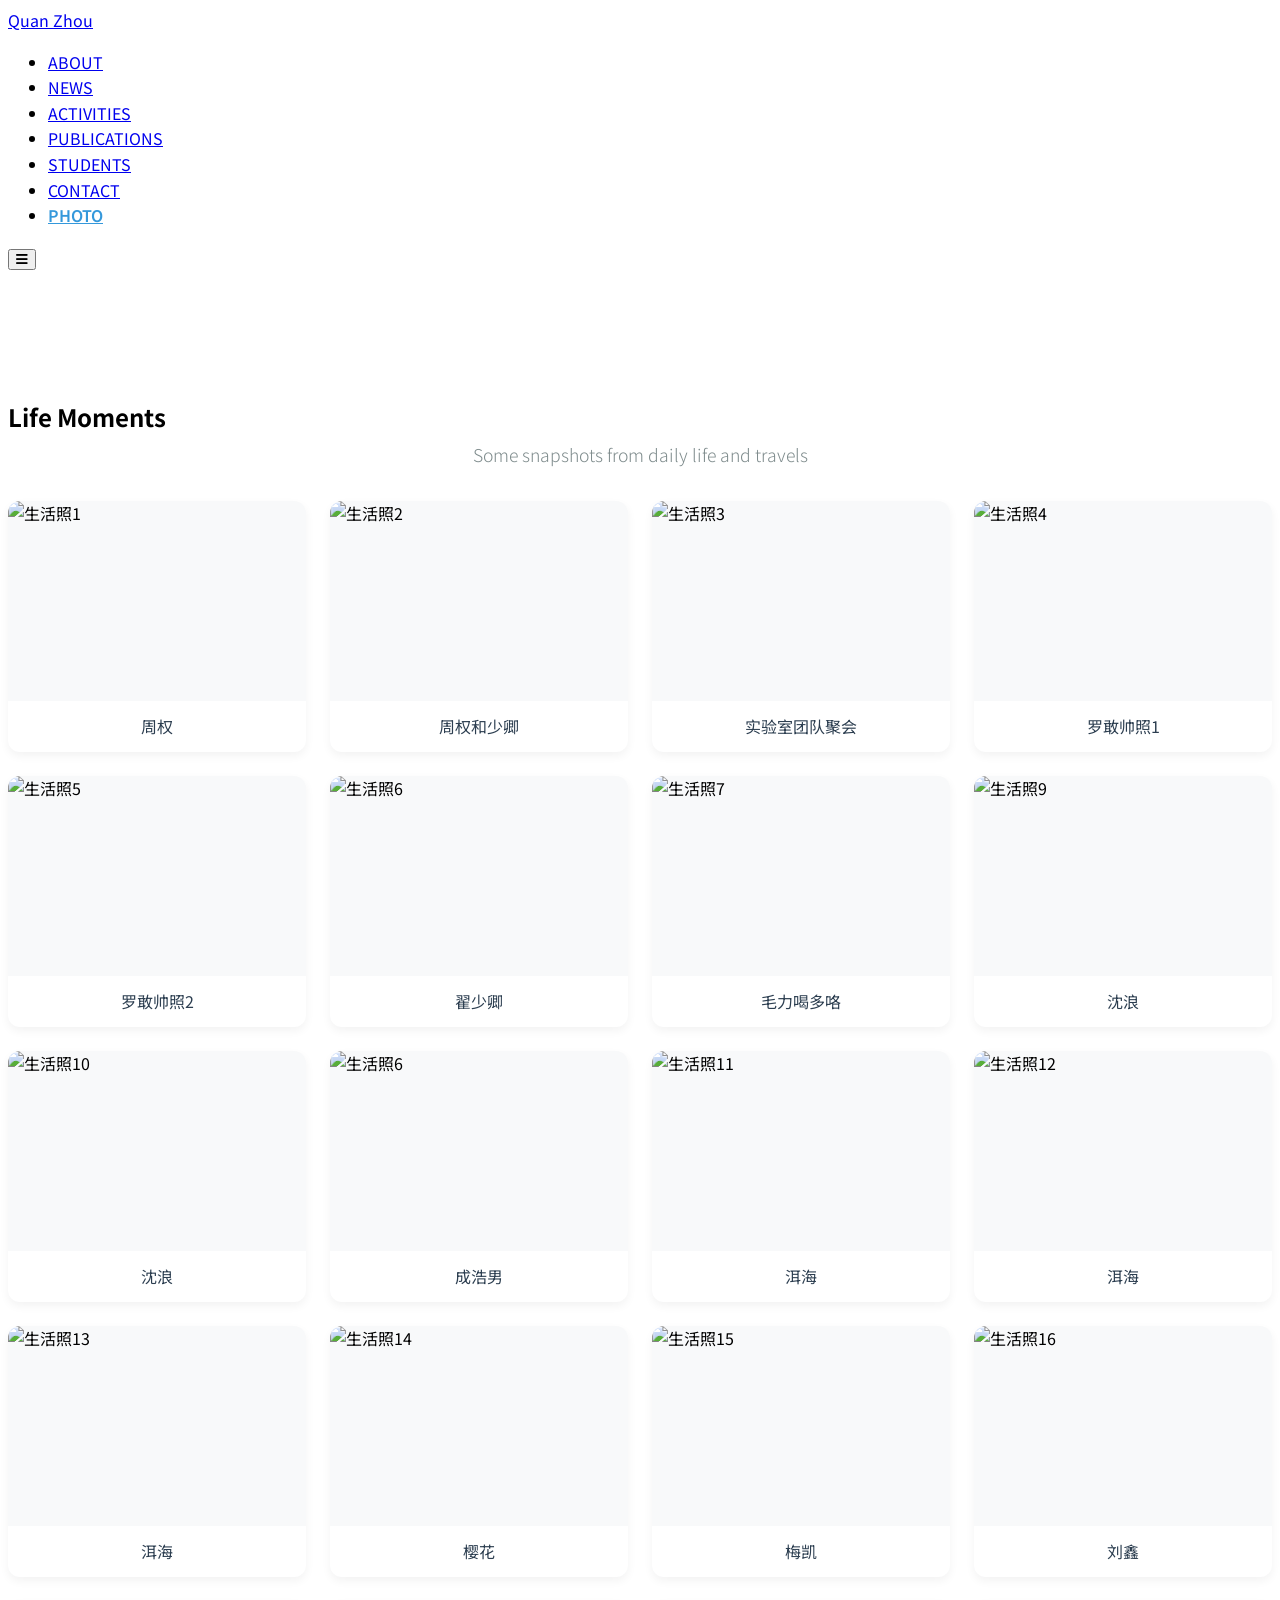
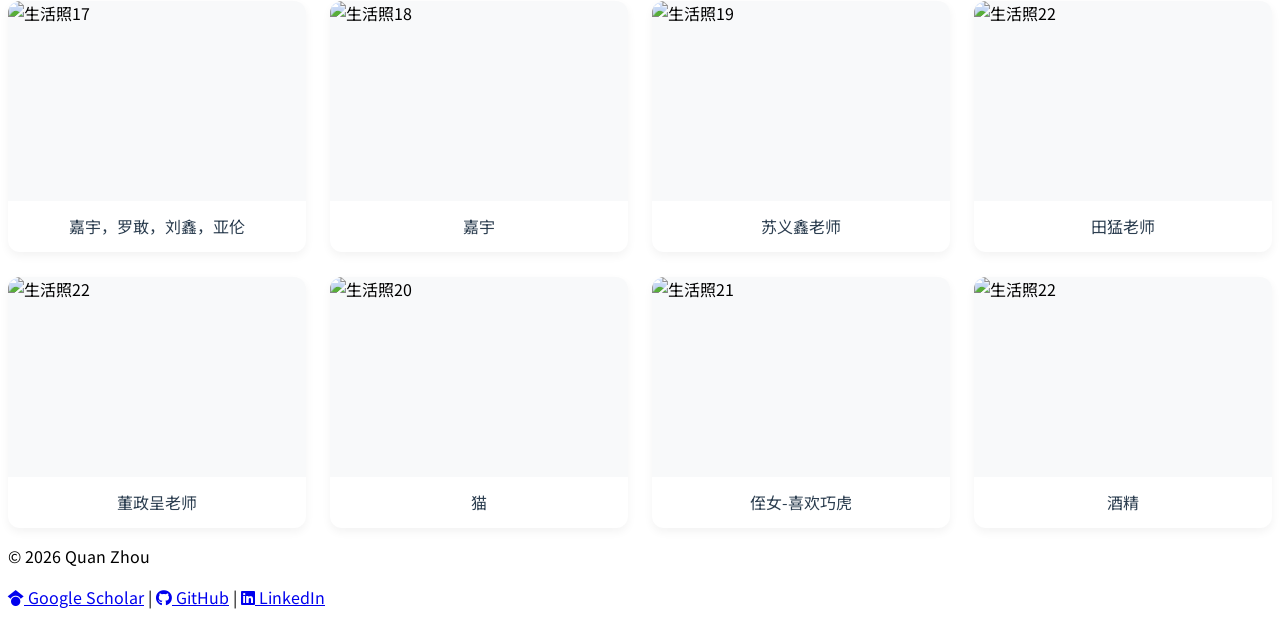
==== photo.html @ 73a409ad "Update photo.html" ====
<!DOCTYPE html>
<html lang="zh-CN">
<head>
    <base href="/Personal-Homepage/" target="_self">
    <meta charset="UTF-8">
    <meta name="keywords" content="周权, 武汉理工大学, 生活照片, Quan Zhou, photo gallery">
    <meta name="description" content="Quan Zhou's personal photo album">
    <meta name="viewport" content="width=device-width, initial-scale=1.0">
    <title>Quan Zhou - Photo Gallery</title>
    <link rel="stylesheet" href="style.css">
    <link rel="stylesheet" href="https://cdnjs.cloudflare.com/ajax/libs/font-awesome/6.4.0/css/all.min.css">
    <link href="https://fonts.googleapis.com/css2?family=Noto+Sans+SC:wght@300;400;500;700&family=Source+Sans+Pro:wght@300;400;600&display=swap" rel="stylesheet">
    <style>
    body {
        font-family: 'Noto Sans SC', 'Source Sans Pro', sans-serif;
        line-height: 1.6;
        color: var(--text-color);
        /* background-color: #fafcff;
        background-image: 
        radial-gradient(circle at 20% 30%, rgba(52, 152, 219, 0.03) 2px, transparent 2px),
        radial-gradient(circle at 80% 70%, rgba(52, 152, 219, 0.03) 2px, transparent 2px);
        background-size: 50px 50px, 80px 80px;
        background-attachment: fixed;*/
        background: url('photo/background2.jpeg') no-repeat center center fixed;
        background-size: cover;
        background-color: rgba(255,255,255,0.8); /* 白色半透明层，避免图片过亮影响文字 */
        background-blend-mode: overlay;
        }

        /* 图片网格样式（保持与原风格协调） */
        .photo-grid {
            display: grid;
            grid-template-columns: repeat(4, 1fr);
            gap: 1.5rem;
            margin-top: 2rem;
        }
        .photo-item {
            background: #f8f9fa;
            border-radius: 12px;
            overflow: hidden;
            box-shadow: 0 4px 10px rgba(0,0,0,0.05);
            transition: transform 0.2s, box-shadow 0.2s;
        }
        .photo-item:hover {
            transform: translateY(-4px);
            box-shadow: 0 8px 20px rgba(0,0,0,0.1);
        }
        .photo-item img {
            width: 100%;
            height: 200px;
            object-fit: cover;
            display: block;
        }
        .photo-caption {
            padding: 0.8rem 1rem;
            text-align: center;
            color: #2c3e50;
            font-weight: 400;
            background: white;
        }
        .section-subtitle {
            text-align: center;
            color: #7f8c8d;
            margin-top: -1rem;
            margin-bottom: 2rem;
            font-weight: 300;
            font-size: 1.1rem;
        }
        .navbar-placeholder {
            height: 60px; /* 默认高度 */
        }
        @media (max-width: 768px) {
        .navbar-placeholder {
            height: 80px; /* 移动端可能更高 */
        }
}
/* ---------- 模态框 (Lightbox) 样式 ---------- */
.photo-item {
    cursor: pointer;  /* 让图片显示可点击手势 */
    will-change: transform; /* 提前告知浏览器可能会变换，优化性能 */
}

.modal {
    display: none;
    position: fixed;
    z-index: 1000;
    left: 0;
    top: 0;
    width: 100%;
    height: 100%;
    background-color: rgba(0,0,0,0.9);
    justify-content: center;
    align-items: center;
    opacity: 0;
    transition: opacity 0.3s ease;
}

.modal.show {
    display: flex;
    opacity: 1;
}

.modal-content {
    max-width: 90vw;    /* 宽度不超过视口宽度的90% */
    max-height: 90vh;   /* 高度不超过视口高度的90% */
    object-fit: contain; /* 保持图片原始比例，完整显示 */
    border-radius: 8px;
    box-shadow: 0 5px 30px rgba(0,0,0,0.5);
}

.close {
    position: absolute;
    top: 20px;
    right: 40px;
    color: #f1f1f1;
    font-size: 40px;
    font-weight: bold;
    cursor: pointer;
    transition: color 0.2s;
    z-index: 1010;
}

.close:hover {
    color: #bbb;
}

.modal-caption {
    position: absolute;
    bottom: 30px;
    left: 0;
    width: 100%;
    text-align: center;
    color: white;
    font-size: 1rem;
    padding: 0.5rem;
    background: rgba(0,0,0,0.5);
    margin: 0;
    pointer-events: none;
}
    </style>
</head>
<body>
    <!-- 导航栏（链接指向主页各板块，方便返回） -->
    <nav class="navbar">
        <div class="container">
            <a href="index.html" class="logo">Quan Zhou</a>
            <ul class="nav-links">
                <li><a href="index.html#about">ABOUT</a></li>
                <li><a href="index.html#news">NEWS</a></li>
                <li><a href="index.html#activities">ACTIVITIES</a></li>
                <li><a href="index.html#publications">PUBLICATIONS</a></li>
                <li><a href="index.html#students">STUDENTS</a></li>
                <li><a href="index.html#contact">CONTACT</a></li>
                <li><a href="photo.html" style="color: #3498db; font-weight: 600;">PHOTO</a></li>
            </ul>
            <button class="mobile-menu-btn">
                <i class="fas fa-bars"></i>
            </button>
        </div>
    </nav>
        <!-- 占位元素，保持页面结构完整 -->
        <div class="navbar-placeholder"></div>
    <!-- 相册主内容 -->
    <section class="section" style="padding-top: 3rem;">
        <div class="container">
            <h2 class="section-title">Life Moments</h2>
            <p class="section-subtitle">Some snapshots from daily life and travels</p>
            <div class="photo-grid">
                <!-- 图片项（使用在线占位图，请替换为您的实际照片） -->
                <div class="photo-item">
                    <img src="photo/20.jpg" alt="生活照1" loading="lazy">
                    <div class="photo-caption">周权</div>
                </div>
                <div class="photo-item">
                    <img src="photo/3.jpg" alt="生活照2" loading="lazy">
                    <div class="photo-caption">周权和少卿</div>
                </div>
                <div class="photo-item">
                    <img src="photo/19.jpg" alt="生活照3" loading="lazy">
                    <div class="photo-caption">实验室团队聚会</div>
                </div>
                <div class="photo-item">
                    <img src="photo/4.jpg" alt="生活照4" loading="lazy">
                    <div class="photo-caption">罗敢帅照1</div>
                </div>
                <div class="photo-item">
                    <img src="photo/16.png " alt="生活照5" loading="lazy">
                    <div class="photo-caption">罗敢帅照2</div>
                </div>
                <div class="photo-item">
                    <img src="photo/1.jpg" alt="生活照6" loading="lazy">
                    <div class="photo-caption">翟少卿</div>
                </div>
                <div class="photo-item">
                    <img src="photo/17.jpg" alt="生活照7" loading="lazy">
                    <div class="photo-caption">毛力喝多咯</div>
                </div>
                <div class="photo-item">
                    <img src="photo/21.jpg" alt="生活照9" loading="lazy">
                    <div class="photo-caption">沈浪</div>
                </div>
                <div class="photo-item">
                    <img src="photo/22.png" alt="生活照10" loading="lazy">
                    <div class="photo-caption">沈浪</div>
                </div>   
                <div class="photo-item">
                    <img src="photo/24.jpg" alt="生活照6" loading="lazy">
                    <div class="photo-caption">成浩男</div>
                </div>
                 <div class="photo-item">
                    <img src="photo/5.jpg" alt="生活照11" loading="lazy">
                    <div class="photo-caption">洱海</div>
                </div>      
                <div class="photo-item">
                    <img src="photo/6.jpg" alt="生活照12" loading="lazy">
                    <div class="photo-caption">洱海</div>
                </div>   
                <div class="photo-item">
                    <img src="photo/7.jpg" alt="生活照13" loading="lazy">
                    <div class="photo-caption">洱海</div>
                </div>   
                <div class="photo-item">
                    <img src="photo/8.jpg" alt="生活照14" loading="lazy">
                    <div class="photo-caption">樱花</div>
                </div>   
                <div class="photo-item">
                    <img src="photo/9.jpg" alt="生活照15" loading="lazy">
                    <div class="photo-caption">梅凯</div>
                </div>   
                <div class="photo-item">
                    <img src="photo/10.jpg" alt="生活照16" loading="lazy">
                    <div class="photo-caption">刘鑫</div>
                </div>   
                <div class="photo-item">
                    <img src="photo/11.jpg" alt="生活照17" loading="lazy">
                    <div class="photo-caption">嘉宇，罗敢，刘鑫，亚伦</div>
                </div>   
                <div class="photo-item">
                    <img src="photo/12.jpg" alt="生活照18" loading="lazy">
                    <div class="photo-caption">嘉宇</div>
                </div>   
                <div class="photo-item">
                    <img src="photo/13.jpg" alt="生活照19" loading="lazy">
                    <div class="photo-caption">苏义鑫老师</div>
                </div>   
                <div class="photo-item">
                    <img src="photo/23.jpg" alt="生活照22" loading="lazy">
                    <div class="photo-caption">田猛老师</div>
                </div>   
                <div class="photo-item">
                    <img src="photo/22.jpg" alt="生活照22" loading="lazy">
                    <div class="photo-caption">董政呈老师</div>
                </div>   
                <div class="photo-item">
                    <img src="photo/14.jpg" alt="生活照20" loading="lazy">
                    <div class="photo-caption">猫</div>
                </div>   
                <div class="photo-item">
                    <img src="photo/15.jpg" alt="生活照21" loading="lazy">
                    <div class="photo-caption">侄女-喜欢巧虎</div>
                </div>   
                <div class="photo-item">
                    <img src="photo/18.jpg" alt="生活照22" loading="lazy">
                    <div class="photo-caption">酒精</div>
                </div>   
  
                <!-- 可继续添加更多图片 -->
            </div>
        </div>
    </section>

    <!-- 模态框 (Lightbox) -->
    <div id="imageModal" class="modal">
        <span class="close">&times;</span>
        <img class="modal-content" id="modalImage">
        <div id="modalCaption" class="modal-caption"></div>
    </div>

    <!-- 页脚（与原主页一致） -->
    <footer class="footer">
        <div class="container">
            <p>&copy; <span id="currentDate"></span> Quan Zhou</p>
            <p class="footer-links">
                <a href="#"><i class="fab fa-google-scholar"></i> Google Scholar</a> |
                <a href="#"><i class="fab fa-github"></i> GitHub</a> |
                <a href="#"><i class="fab fa-linkedin"></i> LinkedIn</a>
            </p>
        </div>
    </footer>

    <script src="script.js"></script>
    <script>
        // 自动更新页脚年份
        document.getElementById('currentDate').textContent = new Date().getFullYear();
        // ---------- 模态框交互 ----------
       // 获取元素
       const modal = document.getElementById('imageModal');
       const modalImg = document.getElementById('modalImage');
       const modalCaption = document.getElementById('modalCaption');
       const closeBtn = document.querySelector('.close');

       // 获取所有图片项
       const photoItems = document.querySelectorAll('.photo-item');

       // 为每个图片添加点击事件
       photoItems.forEach(item => {
       item.addEventListener('click', function() {
             const img = this.querySelector('img');
             const caption = this.querySelector('.photo-caption').innerText;
             modal.style.display = 'flex';
             setTimeout(() => modal.classList.add('show'), 10); // 触发过渡动画
             modalImg.src = img.src;
             modalCaption.innerText = caption;
               });
        });

       // 关闭模态框的函数
       function closeModal() {
       modal.classList.remove('show');
       setTimeout(() => {
             modal.style.display = 'none';
                        }, 300); // 等待过渡完成
         }

       // 点击关闭按钮
       closeBtn.addEventListener('click', closeModal);

       // 点击模态框背景（遮罩）关闭
       modal.addEventListener('click', function(e) {
       if (e.target === modal) {
               closeModal();
        }
        });

       // 键盘 ESC 键关闭
       document.addEventListener('keydown', function(e) {
         if (e.key === 'Escape' && modal.classList.contains('show')) {
           closeModal();
        }
        });
    </script>
</body>
</html>
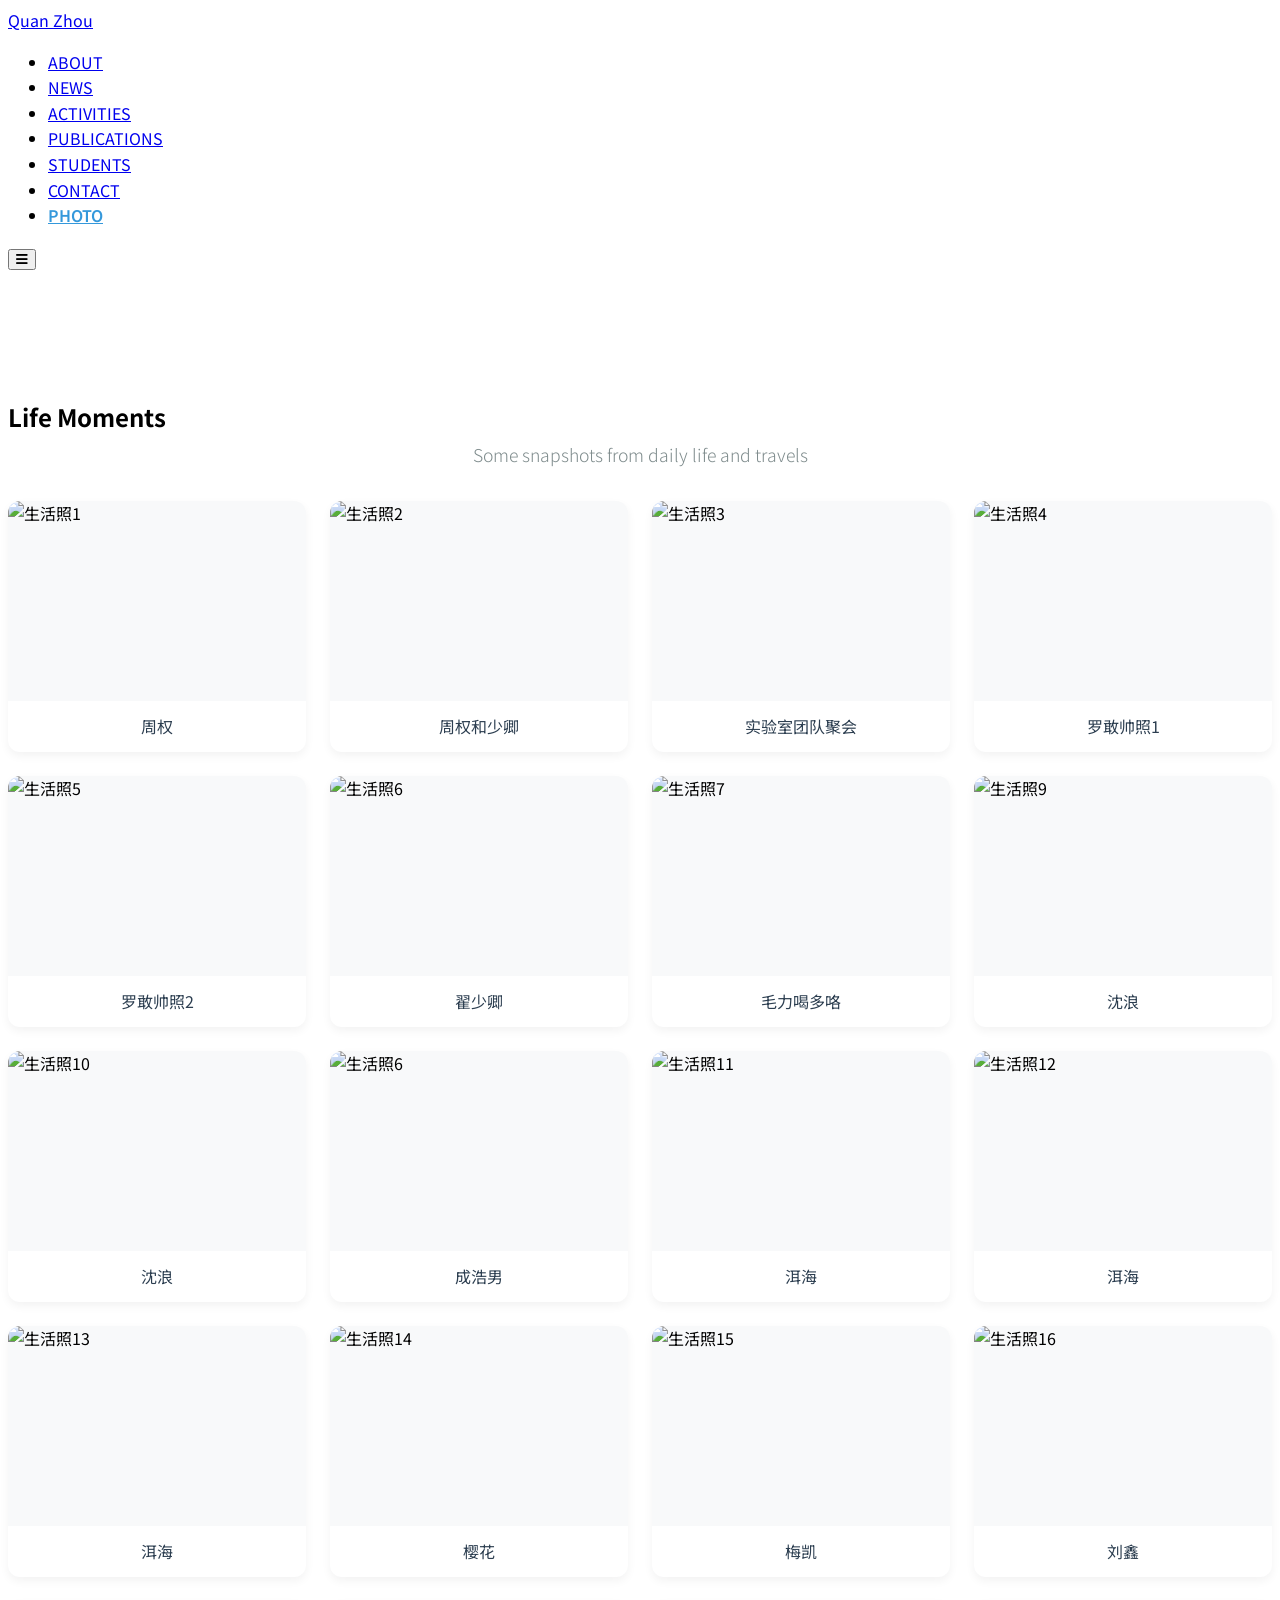
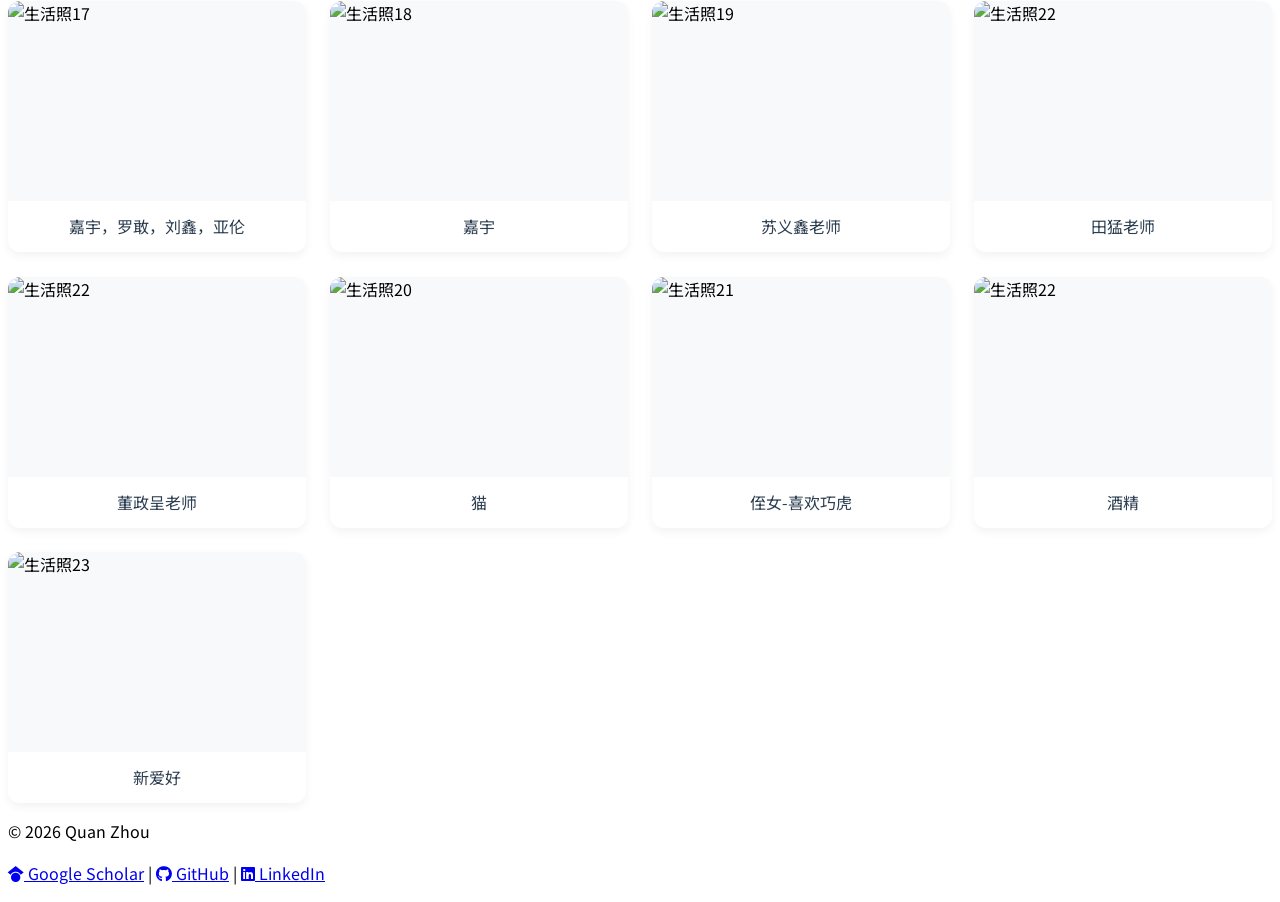
==== commit 6e34895a: "Update photo.html" ====
--- a/photo.html
+++ b/photo.html
@@ -21,7 +21,7 @@
         radial-gradient(circle at 80% 70%, rgba(52, 152, 219, 0.03) 2px, transparent 2px);
         background-size: 50px 50px, 80px 80px;
         background-attachment: fixed;*/
-        background: url('photo/background2.jpeg') no-repeat center center fixed;
+        background: url('photo/background3.jpeg') no-repeat center center fixed;
         background-size: cover;
         background-color: rgba(255,255,255,0.8); /* 白色半透明层，避免图片过亮影响文字 */
         background-blend-mode: overlay;
@@ -70,6 +70,22 @@
             height: 60px; /* 默认高度 */
         }
         @media (max-width: 768px) {
+        .photo-grid {
+            grid-template-columns: 1fr;   /* 每行一列 */
+            gap: 1rem;
+        }
+    
+        .photo-item img {
+            height: auto;                 /* 高度自适应，保持比例 */
+            max-height: 400px;           /* 限制最大高度，避免过长 */
+            object-fit: contain;         /* 完整显示图片，不裁剪 */
+        }
+    
+        .section-title {
+            font-size: 1.8rem;
+        }
+    
+  
         .navbar-placeholder {
             height: 80px; /* 移动端可能更高 */
         }
@@ -262,7 +278,11 @@
                 <div class="photo-item">
                     <img src="photo/18.jpg" alt="生活照22" loading="lazy">
                     <div class="photo-caption">酒精</div>
-                </div>   
+                </div>  
+                <div class="photo-item">
+                    <img src="photo/25.jpg" alt="生活照23" loading="lazy">
+                    <div class="photo-caption">新爱好</div>
+                </div> 
   
                 <!-- 可继续添加更多图片 -->
             </div>
--- a/style.css
+++ b/style.css
@@ -0,0 +1,1002 @@
+/* 基础重置 */
+* {
+    margin: 0;
+    padding: 0;
+    box-sizing: border-box;
+}
+
+html, body {
+    width: 100%;
+    max-width: 100%;
+    overflow-x: hidden;  /* 禁止水平滚动 */
+    margin: 0;
+    padding: 0;
+}
+
+:root {
+    --primary-color: #2c3e50;
+    --secondary-color: #3498db;
+    --secondary-gradient: linear-gradient(135deg, #3498db, #e74c3c);/*#5faee3 */
+    --accent-color: #e74c3c;
+    --light-color: #ecf0f1;
+    --dark-color: #2c3e50;
+    --text-color: #333;
+    --text-light: #666;
+    --border-color: #ddd;
+    --shadow: 0 2px 10px rgba(0,0,0,0.1);
+    --transition: all 0.3s ease;
+}
+
+body {
+    font-family: 'Noto Sans SC', 'Source Sans Pro', sans-serif;
+    line-height: 1.6;
+    color: var(--text-color);
+   /* background-color: #fafcff;
+    background-image: 
+    radial-gradient(circle at 20% 30%, rgba(52, 152, 219, 0.03) 2px, transparent 2px),
+    radial-gradient(circle at 80% 70%, rgba(52, 152, 219, 0.03) 2px, transparent 2px);
+    background-size: 50px 50px, 80px 80px;
+    background-attachment: fixed;*/
+    background: url('photo/background2.jpg') no-repeat center center fixed;
+    background-size: cover;
+    background-color: rgba(255,255,255,0.9); /* 白色半透明层，避免图片过亮影响文字 */
+    background-blend-mode: overlay;
+}
+
+.container {
+    max-width: 1300px;
+    margin: 0 auto;
+    padding: 0 20px;
+} 
+
+/* 导航栏 */
+.navbar {
+    background-color: rgba(255,255,255,0.85);;
+    backdrop-filter: blur(8px); /* 毛玻璃效果 */
+    box-shadow: var(--shadow);
+    position: fixed;
+    width: 100%;
+    top: 0;
+    z-index: 1000;
+}
+
+/* 导航栏占位元素，高度与导航栏一致 */
+.navbar-placeholder {
+    height: 60px;   /* 默认与导航栏高度相同 */
+    background: transparent;
+}
+
+.navbar .container {
+    display: flex;
+    justify-content: space-between;
+    align-items: center;
+    width: 100%;          /* 确保容器宽度不超出 */
+    max-width: 100%;
+    padding: 1rem 20px;
+    flex-wrap: nowrap;    /* 关键：禁止换行，防止菜单项换行导致宽度变化 */
+}
+
+.logo {
+    font-size: 1.5rem;
+    font-weight: 700;
+    color: var(--primary-color);
+    text-decoration: none;
+}
+
+.nav-links {
+    display: flex;
+    list-style: none;
+}
+
+.nav-links li {
+    margin-left: 2rem;
+}
+
+.nav-links a {
+    text-decoration: none;
+    color: var(--text-color);
+    font-weight: 500;
+    transition: var(--transition);
+}
+
+.nav-links a:hover {
+    color: var(--secondary-color);
+}
+
+.mobile-menu-btn {
+    display: none;
+    background: none;
+    border: none;
+    font-size: 1.5rem;
+    cursor: pointer;
+    color: var(--primary-color);
+}
+/*自我介绍区域*/
+.about-context{
+    max-width: 800px;
+    margin: 0 auto;
+    padding: 2rem;
+    background-color: white;
+    border-radius: 8px;
+    box-shadow: var(--shadow);
+    font-size: 1.1rem;
+    line-height: 1.8;
+}
+
+.supervisor-link a:link{
+     color: #4169E1;
+     text-decoration: underline;
+}
+
+.supervisor-link a:visited{
+     color: #4169E1;
+     text-decoration: underline;
+}
+
+.supervisor-link a:hover{
+     color: #FF0000;
+}
+
+.supervisor-link a:active{
+     color: #0000EE;
+}
+
+/* 英雄区域 */
+/* 修复：移动端背景图完整显示 + 桌面端正常 */
+.hero {
+    padding: 80px 0 60px; /* 适配导航栏占位，无空白 */
+    /* 核心：背景图等比完整显示，不裁剪 */
+    background: url('photo/background1.png') no-repeat center center;
+    background-size: contain; /* ✅ 等比缩放，完整显示整张图（不裁剪） */
+    /* background-size: 100% 100%; */ /* 可选：拉伸铺满（会变形，不推荐） */
+    background-attachment: scroll; /* ✅ 移动端禁用fixed，避免背景错位裁剪 */
+    background-color: rgba(255,255,255,0.6);
+    background-blend-mode: overlay;
+    text-align: center;
+    position: relative;
+    overflow: hidden; /* 禁止背景溢出 */
+}
+
+.hero::before {
+    content: '';
+    position: absolute;
+    top: -50%;
+    right: -20%;
+    width: 600px;
+    height: 600px;
+    background: radial-gradient(circle, rgba(52,152,219,0.1) 0%, transparent 70%);
+    border-radius: 50%;
+    z-index: 0;
+}
+
+.hero .container {
+    position: relative;
+    z-index: 1;
+}
+
+.hero h1 {
+    font-size: 3rem;
+    margin-bottom: 0.5rem;
+    color: var(--primary-color);
+}
+
+.hero h2 {
+    font-size: 1.8rem;
+    color: var(--secondary-color);
+    margin-bottom: 1.5rem;
+    font-weight: 400;
+}
+
+.affiliation {
+    margin: 1rem 0;
+    color: #c97e3a;        /* 暖琥珀色 */
+    font-size: 1.2rem;
+    line-height: 1.8;
+    font-weight: 500;      /* 半加粗，增强可读性 */
+}
+
+.address {
+    margin: 1rem 0;
+    color: #a86f3a;        /* 稍深琥珀 */
+    line-height: 1.8;
+    font-weight: 500;      /* 半加粗，增强可读性 */
+}
+
+.call-for-students {
+    max-width: 850px;
+    margin: 2rem auto 0;
+    padding: 1.5rem;
+    background-color: white;
+    border-radius: 8px;
+    box-shadow: var(--shadow);
+    font-style: italic;
+    border-left: 4px solid var(--accent-color);
+    color:#0066cc;
+    font-weight: bold;
+}
+
+.highlight-text{
+    color: #e63946;
+    font-weight: bold;
+}
+
+/* 通用区块样式 */
+.section {
+    padding: 80px 0;
+}
+
+.section:nth-child(even) {
+     background-color: /*#f9f9f9;*/rgba(255,255,255,0.8)
+}
+
+/* 区块标题样式 - 实现emoji+文字整体居中，emoji间距恒定 */
+.section-title {
+    font-size: 2.2rem;
+    color: var(--primary-color);
+    margin-bottom: 3rem;
+    text-align: center; /* 父容器水平居中 */
+    position: relative;
+}
+
+/* 标题内容容器：Flex布局让emoji和文字水平排列，整体居中 */
+.section-title .title-content {
+    display: inline-flex; /* 行内Flex，保证整体在父容器居中 */
+    align-items: center;  /* 垂直居中（emoji和文字对齐） */
+    justify-content: center; /* 水平居中兜底 */
+    transform: translateX(-28px); 
+}
+
+/* emoji样式：固定右侧间距，禁止压缩 */
+.section-title .emoji {
+    margin-right: 12px; /* 恒定间距（可按需调整，比如10px/15px） */
+    font-size: 2.2rem;
+    line-height: 1;
+    flex-shrink: 0; /* 防止emoji被压缩，保证间距恒定 */
+}
+
+/* 文字容器：纯文字，无偏移 */
+.section-title .text-wrap {
+    line-height: 1.2;
+}
+
+/* 下划线：绝对居中，与文字对齐 */
+.section-title::after {
+    content: '';
+    position: absolute;
+    bottom: -10px;
+    left: 50%;
+    transform: translateX(-50%);
+    width: 160px;
+    height: 4px;
+    background: var(--secondary-gradient);
+    border-radius: 2px;
+}
+
+.section-title::after {
+    content: '';
+    position: absolute;
+    bottom: -10px;
+    left: 50%;
+    transform: translateX(-50%);
+    width: 160px;
+    height: 4px;
+    background: var(--secondary-gradient);
+    border-radius: 2px;
+}
+.subsection-title {
+    font-size: 1.5rem;
+    margin: 2.5rem 0 1.5rem;
+    color: var(--primary-color);
+    padding-bottom: 0.5rem;
+    border-bottom: 2px solid var(--border-color);
+}
+
+/* 时间线样式 */
+.timeline {
+    max-width: 800px;
+    margin: 0 auto;
+}
+
+.timeline-item {
+    display: flex;
+    margin-bottom: 2rem;
+    padding-bottom: 2rem;
+    border-bottom: 1px solid var(--border-color);
+    gap: 0.5rem;
+}
+
+/* 日期容器：固定宽度，flex 布局 */
+.timeline-date {
+    flex: 0 0 130px;           /* 固定宽度，所有日期列等宽 */
+    display: flex;
+    align-items: center;
+    justify-content: flex-start; /* 子元素从左开始排列 */
+}
+
+/* 火焰符号：固定宽度，保证所有火焰左边缘对齐 */
+.flame {
+    width: 28px;               /* 固定宽度，可根据喜好调整 */
+    text-align: center;
+    flex-shrink: 0;            /* 防止压缩 */
+}
+
+/* 日期文字：占据剩余空间，并在内部居中 */
+.date-text {
+    flex: 1;
+    text-align: center;        /* 日期文字在剩余空间内居中 */
+    font-weight: 600;
+    color: var(--secondary-color);
+}
+
+.timeline-content {
+    flex: 1;
+    color: #FF0000;
+}
+
+/* 项目列表 */
+.project-list {
+    display: grid;
+    grid-template-columns: repeat(2, minmax(300px, 1fr));
+    gap: 2rem;
+    margin-bottom: 3rem;
+}
+
+.project-item {
+    background: white;
+    padding: 2rem;
+    border-radius: 8px;
+    box-shadow: var(--shadow);
+    transition: var(--transition);
+    text-align: center; /* 文字本身水平居中 */
+    display: flex;      /* 开启flex布局 */
+    flex-direction: column; /* 子元素垂直排列 */
+    justify-content: center; /* 垂直方向居中 */
+    align-items: center; /* 水平方向再次兜底（可选） */
+    height: 120px; /* 需设置固定高度，否则垂直居中无效果 */
+}
+
+.project-item:hover {
+    transform: translateY(-5px);
+    box-shadow: 0 5px 15px rgba(0,0,0,0.1);
+}
+
+.project-item h3 {
+    color: var(--primary-color);
+    margin-bottom: 0.5rem;
+}
+
+.project-grants {
+    list-style: none;
+    max-width: 1200px;
+}
+
+.project-grants em {
+    display: block;
+    /* font-style: normal; */
+    color: var(--secondary-color);
+    margin-bottom: 0.5rem;
+    font-weight: 600;
+}
+
+.project-grants li {
+    padding: 1rem 0;
+    border-bottom: 1px solid var(--border-color);
+}
+
+.project-grants li:last-child {
+    border-bottom: none;
+}
+
+/* 出版物样式 */
+.year-filter {
+    display: flex;
+    justify-content: center;
+    margin-bottom: 3rem;
+    flex-wrap: wrap;
+    gap: 0.5rem;
+}
+
+.year-btn {
+    padding: 0.5rem 1.5rem;
+    background: white;
+    border: 2px solid var(--border-color);
+    border-radius: 4px;
+    cursor: pointer;
+    transition: var(--transition);
+    font-weight: 500;
+}
+
+.year-btn:hover,
+.year-btn.active {
+    background-color: var(--secondary-color);
+    color: white;
+    border-color: var(--secondary-color);
+}
+
+.publications-list {
+    max-width: 1500px;
+    margin: 0 auto;
+}
+
+.publication-item {
+    display: flex;
+    align-items: flex-start;
+    gap: 25px;
+    margin-bottom: 2.5rem;
+    background: white;
+    padding: 2rem;
+    border-radius: 8px;
+    box-shadow: var(--shadow);
+    border-left: 4px solid var(--secondary-color);
+    transition: var(--transition);
+}
+.publication-item img {
+    flex: left;
+    max-width: 360px;
+    height: auto;
+    border-radius: 4px;
+    object-fit: contain;
+    box-shadow: 0 3px 8px rgba(0,0,0,0.1);
+}
+
+.publication-item:hover {
+    box-shadow: 0 5px 15px rgba(0,0,0,0.1);
+}
+
+.publication-content {
+    flex: 1;
+    min-width: 0;
+    display: flex;
+    flex-direction: column;
+    gap: 8px; /* 控制标题、作者、期刊、链接之间的间距 */
+}
+
+.publication-title {
+    font-size: 1.2rem;
+    margin:0;
+    color: var(--primary-color);
+    line-height: 1.4;
+}
+
+.publication-authors {
+    color: var(--text-light);
+    margin: 0;
+    font-style: italic;
+}
+
+.publication-venue {
+    color: var(--text-light);
+    margin: 0;
+}
+
+.publication-link {
+    position: relative;
+    display: inline-block;
+    color: var(--secondary-color);
+    text-decoration: none;
+    font-weight: 500;
+    align-self: flex-start; /* 让链接靠左，不会拉伸 */
+    margin-top: 4px; /* 可以额外增加一点上边距，或者用gap控制 */
+}
+.publication-link::after {
+    content: '';
+    position: absolute;
+    bottom: -2px;
+    left: 0;
+    width: 0;
+    height: 2px;
+    background: var(--secondary-gradient);
+    transition: width 0.3s ease;
+}
+
+.publication-link:hover {
+    text-decoration: underline;
+}
+
+/* 联系信息 */
+.contact-info {
+    max-width: 600px;
+    margin: 0 auto;
+    text-align: center;
+}
+
+.contact-info p {
+    margin: 1.5rem 0;
+    font-size: 1.1rem;
+}
+
+.contact-info i {
+    margin-right: 10px;
+    color: var(--secondary-color);
+    width: 20px;
+}
+
+/* 页脚 */
+.footer {
+    background-color: var(--primary-color);
+    color: white;
+    padding: 3rem 0;
+    text-align: center;
+}
+
+.footer p {
+    margin: 0.5rem 0;
+}
+
+.footer-links a {
+    color: var(--light-color);
+    text-decoration: none;
+    margin: 0 0.5rem;
+    transition: var(--transition);
+}
+
+.footer-links a:hover {
+    color: var(--secondary-color);
+}
+.students-inform {
+    list-style: none;
+    max-width: 800px;
+}
+
+.students-inform li {
+    padding: 1rem 0;
+    border-bottom: 1px solid var(--border-color);
+}
+
+.students-inform li:last-child {
+    border-bottom: none;
+}
+
+/* 1. 中英文间距收紧：英文名 ↔ 中文名 仅0.5行间距 */
+.cn-name {
+    font-size: 2.2rem;
+    color: var(--primary-color);
+    margin: 0 !important; /* 英文名和中文名0间距，紧凑贴合 */
+    line-height: 1.2;
+    font-weight: 700;
+    font-family: 'Noto Sans SC', sans-serif;
+    text-align: center !important;
+}
+.cn-title {
+    font-size: 1.4rem;
+    color: var(--secondary-color);
+    margin: 0 !important;
+    line-height: 1.2;
+    font-weight: 400;
+    font-family: 'Noto Sans SC', sans-serif;
+    text-align: center !important;
+}
+.cn-affiliation {
+    margin: 0.5rem 0 !important;
+    color: #c97e3a;
+    font-size: 2.0rem;
+    line-height: 1.5;
+    font-weight: 500;
+    font-family: 'Noto Sans SC', sans-serif;
+    text-align: center !important;
+}
+
+/* 视频拓展代码 */
+/* ===== 视频展示模块（16:9 容器，防止坍缩） ===== */
+.video-gallery {
+    --video-columns: 2;
+    display: grid;
+    grid-template-columns: repeat(var(--video-columns), minmax(280px, 560px));
+    gap: 2rem;
+    margin: 2rem 0;
+    justify-content: center;
+}
+
+.video-card {
+    background: white;
+    border-radius: 8px;
+    box-shadow: var(--shadow);
+    overflow: hidden;
+    cursor: pointer;
+    transition: transform 0.3s ease, box-shadow 0.3s ease;
+}
+
+.video-card:hover {
+    transform: translateY(-5px);
+    box-shadow: 0 8px 20px rgba(0,0,0,0.15);
+}
+
+/* 16:9 宽高比容器 */
+.video-thumb-wrapper {
+    position: relative;
+    width: 100%;
+    padding-top: 56.25%;   /* 16:9 */
+    background: #000;
+    overflow: hidden;
+}
+
+.video-thumb {
+    position: absolute;
+    top: 0;
+    left: 0;
+    width: 100%;
+    height: 100%;
+    object-fit: cover;      /* 缩略图填满无黑边，也可用 contain */
+    display: block;
+}
+
+.play-overlay {
+    position: absolute;
+    top: 0;
+    left: 0;
+    width: 100%;
+    height: 100%;
+    background: rgba(0,0,0,0.3);
+    display: flex;
+    align-items: center;
+    justify-content: center;
+    opacity: 0;
+    transition: opacity 0.3s ease;
+    z-index: 1;
+}
+
+.video-card:hover .play-overlay {
+    opacity: 1;
+}
+
+.play-overlay i {
+    font-size: 4rem;
+    color: white;
+    text-shadow: 0 2px 8px rgba(0,0,0,0.4);
+}
+
+/* 放大按钮 */
+.expand-btn {
+    position: absolute;
+    top: 10px;
+    right: 10px;
+    z-index: 3;
+    width: 38px;
+    height: 38px;
+    border-radius: 50%;
+    border: none;
+    outline: none;
+    background: rgba(0,0,0,0.65);
+    color: white;
+    display: none;
+    align-items: center;
+    justify-content: center;
+    cursor: pointer;
+    transition: background 0.2s ease, transform 0.2s ease;
+}
+
+.expand-btn:hover {
+    background: var(--secondary-color);
+    transform: scale(1.08);
+}
+
+.expand-btn i {
+    font-size: 1rem;
+}
+
+.video-card:hover .expand-btn,
+.video-card.playing .expand-btn {
+    display: flex;
+}
+
+/* 视频标题 */
+.video-caption {
+    padding: 1rem;
+    text-align: center;
+    font-weight: 500;
+    color: var(--primary-color);
+    background: white;
+}
+
+/* ===== 模态框 ===== */
+.video-modal {
+    position: fixed;
+    top: 0;
+    left: 0;
+    width: 100%;
+    height: 100%;
+    z-index: 9999;
+    display: flex;
+    align-items: center;
+    justify-content: center;
+    visibility: hidden;
+    opacity: 0;
+    transition: visibility 0.3s, opacity 0.3s;
+}
+
+.video-modal.active {
+    visibility: visible;
+    opacity: 1;
+}
+
+.modal-backdrop {
+    position: absolute;
+    width: 100%;
+    height: 100%;
+    background: rgba(0,0,0,0.8);
+}
+
+.modal-content {
+    position: relative;
+    width: 100%;
+    max-width: 1500px;
+    z-index: 1;
+    animation: modalIn 0.3s ease;
+}
+
+/* ===== 内嵌播放器与放大按钮 ===== */
+.inline-player {
+    position: absolute;
+    top: 0;
+    left: 0;
+    width: 100%;
+    height: 100%;
+    background: #000;
+    display: none;
+    z-index: 2;
+    /* 新增：让内部视频完美居中 */
+    align-items: center;
+    justify-content: center;
+}
+
+.video-card.playing .inline-player {
+    display: flex;   /* 播放时覆盖 display: flex */
+}
+
+.video-card.playing .video-thumb,
+.video-card.playing .play-overlay {
+    display: none;
+}
+
+.inline-player video {
+    max-width: 100%;
+    max-height: 100%;
+    width: auto;
+    height: auto;
+    border: none;
+    object-fit: contain;        /* 保留比例，无裁剪 */
+    object-position: center;    /* 显式居中（冗余但安全） */
+}
+
+.inline-player iframe {
+    width: 100%;
+    height: 100%;
+    border: none;
+}
+
+.expand-btn {
+    position: absolute;
+    top: 10px;
+    right: 10px;
+    z-index: 3;
+    background: rgba(0,0,0,0.6);
+    color: white;
+    width: 36px;
+    height: 36px;
+    border-radius: 4px;
+    display: none;
+    align-items: center;
+    justify-content: center;
+    cursor: pointer;
+    transition: background 0.2s;
+}
+
+.expand-btn:hover {
+    background: var(--secondary-color);
+}
+
+.expand-btn i {
+    font-size: 1.2rem;
+}
+
+.video-card.playing .expand-btn {
+    display: flex;
+}
+
+
+
+@keyframes modalIn {
+    from { transform: scale(0.9); opacity: 0; }
+    to { transform: scale(1); opacity: 1; }
+}
+
+.modal-close {
+    position: absolute;
+    top: -40px;
+    right: 0;
+    background: none;
+    border: none;
+    font-size: 2rem;
+    color: white;
+    cursor: pointer;
+    transition: color 0.2s;
+}
+
+.modal-close:hover {
+    color: var(--secondary-color);
+}
+
+.video-wrapper {
+    background: #000;
+    border-radius: 8px;
+    overflow: hidden;
+    box-shadow: 0 10px 30px rgba(0,0,0,0.5);
+}
+
+.video-wrapper video,
+.video-wrapper iframe {
+    width: 100%;
+    height: auto;
+    aspect-ratio: 16/9;
+    display: block;
+    border: none;
+}
+/* 确保模态框初始隐藏 */
+.video-modal {
+    display: flex;  /* 保留，但覆盖时用 visibility/opacity */
+    visibility: hidden;
+    opacity: 0;
+    pointer-events: none;
+    transition: opacity 0.3s, visibility 0.3s;
+}
+.video-modal.active {
+    visibility: visible;
+    opacity: 1;
+    pointer-events: auto;
+}
+
+/* 视频拓展代码结尾 */
+
+/* 响应式设计 */
+@media (max-width: 768px) {
+    .nav-links {
+        display: none;
+        position: absolute;
+        top: 100%;
+        left: 0;
+        width: 100%;
+        background-color: white;
+        flex-direction: column;
+        box-shadow: var(--shadow);
+        padding: 1rem 0;
+    }
+    
+    .nav-links.active {
+        display: flex;
+    }
+    
+    .nav-links li {
+        margin: 0;
+        text-align: center;
+    }
+    
+    .nav-links a {
+        display: block;
+        padding: 1rem;
+    }
+
+    /* 移动端适配：导航栏高度可能变化（例如汉堡菜单换行） */
+    .navbar-placeholder {
+        height: 80px;   /* 根据实际移动端导航栏高度调整 */
+    }
+    
+    .mobile-menu-btn {
+        display: block;
+    }
+    
+    .hero h1 {
+        font-size: 2.2rem;
+    }
+    
+    .hero h2 {
+        font-size: 1.4rem;
+    }
+    
+    .section-title {
+        font-size: 1.8rem;
+    }
+    
+    .timeline-item {
+        flex-direction: column;
+    }
+    
+    .timeline-date {
+        margin-bottom: 0.5rem;
+    }
+    
+    .project-list {
+        grid-template-columns: 1fr;
+    }
+     .publication-item {
+        flex-direction: column;
+        gap: 15px;
+        padding: 1.5rem;
+    }
+    
+    .publication-item img {
+        flex:none;
+        max-width: 100%;
+        width: 100%;
+        height: auto;
+        max-height: 200px;
+        object-fit:scale-down;
+    }
+
+    .publication-content {
+        width: 100%;
+        gap: 6px; /* 移动端可以调整内部间距 */
+    }
+    .publication-title {
+        font-size: 1.1rem;
+    }
+    /* 让 hero 区域的内边距更小 */
+   .hero {
+        padding: 80px 0 60px;
+    }
+
+/* 调整 affiliation 和 address 字体大小 */
+   .affiliation, .address {
+       font-size: 1rem;
+    }
+
+/* 项目卡片高度自适应 */
+   .project-item {
+       height: auto;
+       padding: 1.5rem;
+    }
+
+/* 学生列表字体稍小 */
+   .students-inform li {
+       font-size: 0.95rem;
+    }
+
+/* 访客地图容器宽度限制 */
+   #visitor-map .container {
+       overflow-x: auto;   /* 防止地图溢出 */
+    }
+    
+/* 移动端适配：保持紧凑+彩色 */
+    .cn-name {
+        font-size: 1.8rem;
+        margin-bottom: 0.05rem !important;
+    }
+    .cn-title {
+        font-size: 1.2rem;
+        margin-bottom: 0.3rem !important;
+    }
+    .section-title {
+        font-size: 1.8rem;
+    }
+    /* 🔥 移动端精准适配偏移值 */
+    .section-title .title-content {
+        transform: translateX(-22px);
+    }
+    .section-title .emoji {
+        font-size: 1.8rem;
+        margin-right: 10px;
+    }
+        /* 视频拓展代码 */
+    .video-gallery {
+        grid-template-columns: 1fr;
+    }
+    /* 视频拓展代码结尾 */
+}
+    
+ /* 针对更小屏幕（手机竖屏）的进一步调整     
+@media (max-width: 480px) {
+    .publication-item {
+        padding: 1rem;
+    }
+    
+    .publication-item img {
+        max-height: 200px;       /* 进一步限制图片高度 */
+    }
+
+
+/* 桌面端保持原有视觉效果（可选，保留更美观） */
+@media (min-width: 769px) {
+    .hero {
+        background-attachment: fixed;
+        background-size: cover;
+    }
+}
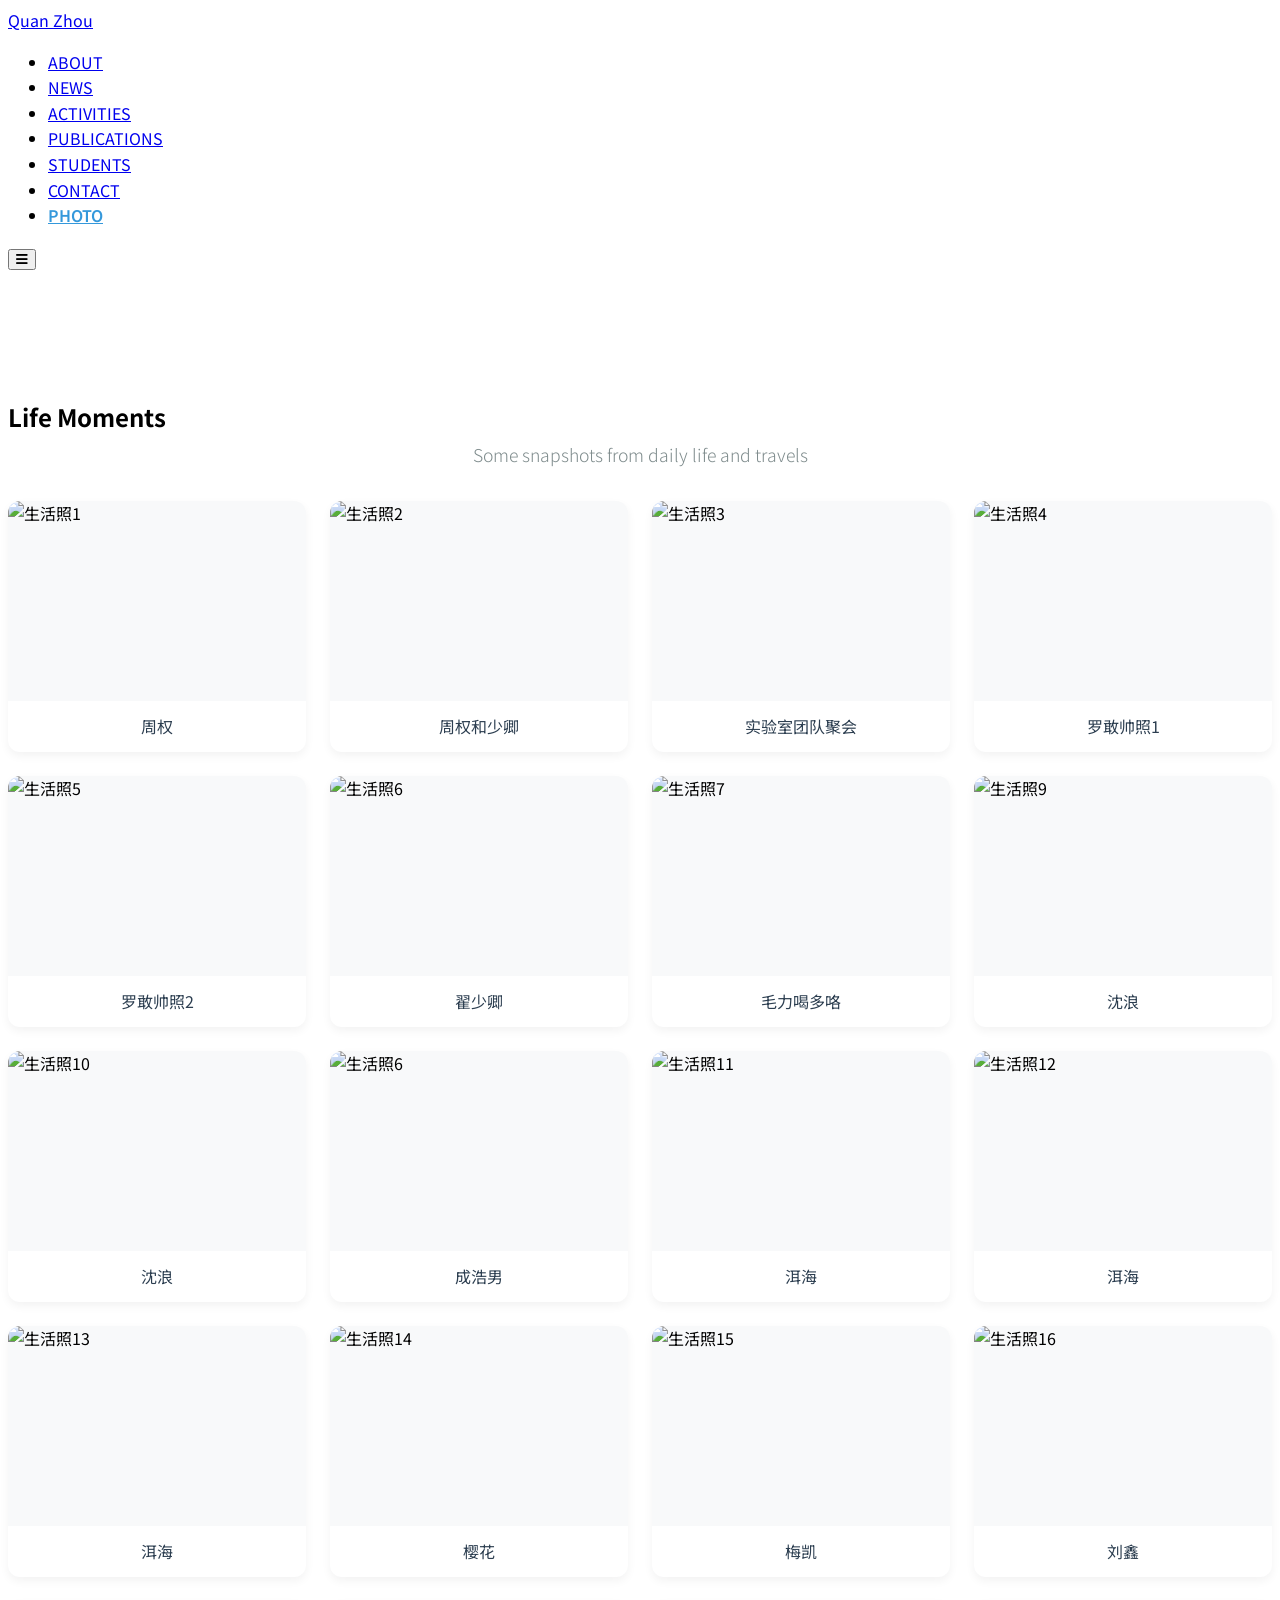
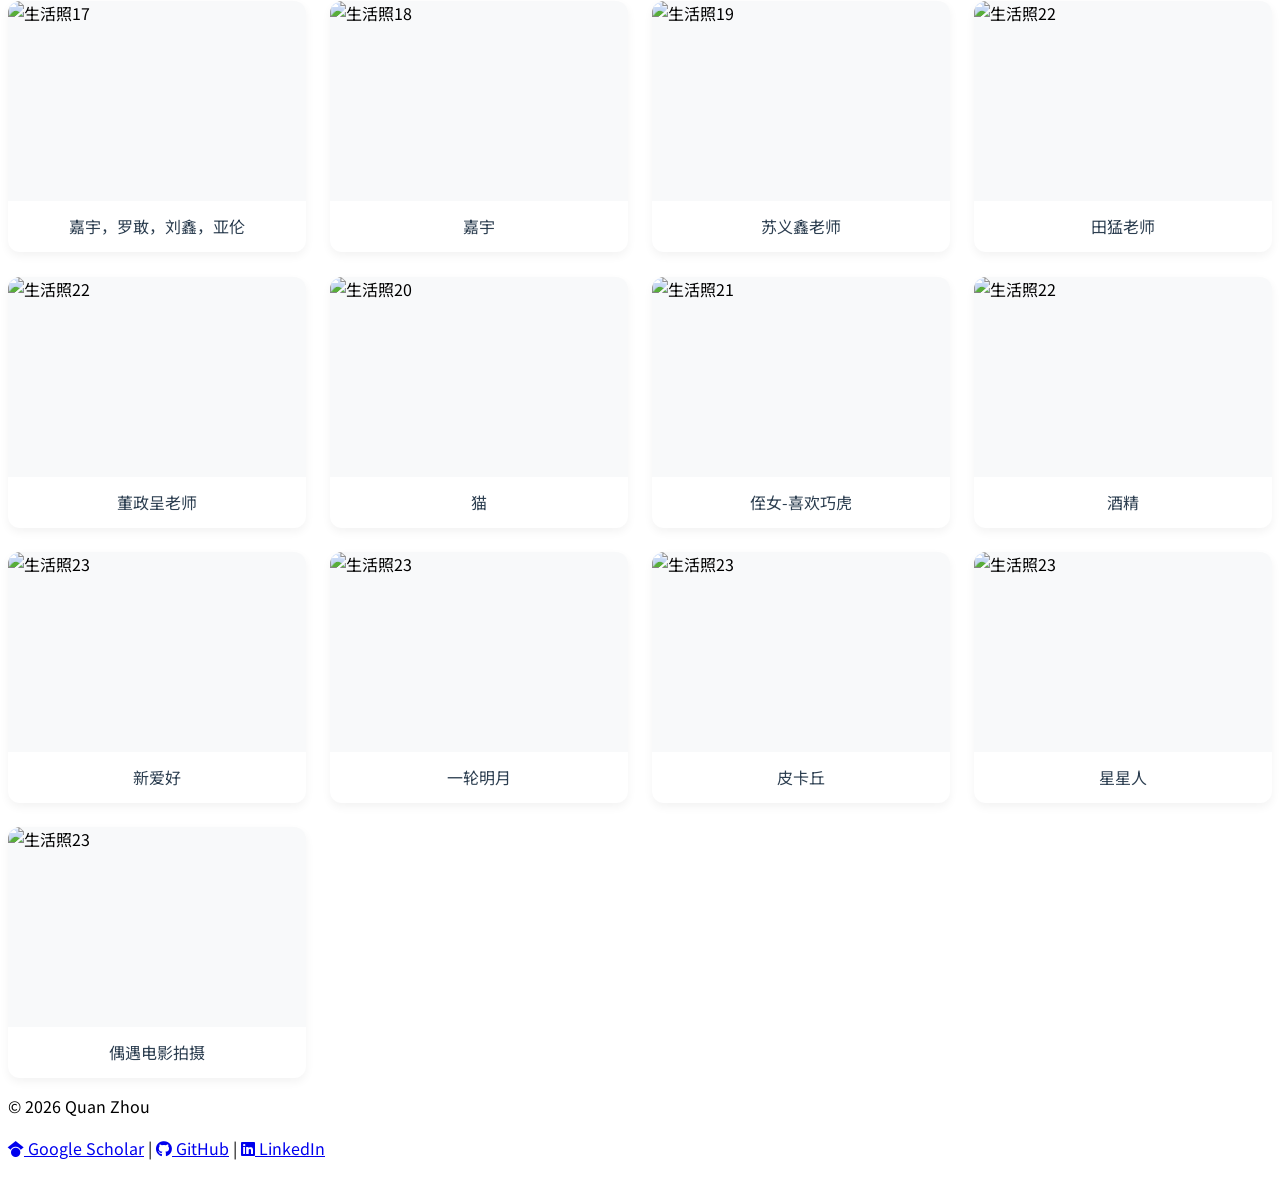
==== commit 5f849bbb: "Update photo.html" ====
--- a/photo.html
+++ b/photo.html
@@ -283,7 +283,22 @@
                     <img src="photo/25.jpg" alt="生活照23" loading="lazy">
                     <div class="photo-caption">新爱好</div>
                 </div> 
-  
+                <div class="photo-item">
+                    <img src="photo/26.jpg" alt="生活照23" loading="lazy">
+                    <div class="photo-caption">一轮明月</div>
+                </div> 
+                <div class="photo-item">
+                    <img src="photo/27.jpg" alt="生活照23" loading="lazy">
+                    <div class="photo-caption">皮卡丘</div>
+                </div> 
+                <div class="photo-item">
+                    <img src="photo/28.jpg" alt="生活照23" loading="lazy">
+                    <div class="photo-caption">星星人</div>
+                </div> 
+                <div class="photo-item">
+                    <img src="photo/29.jpg" alt="生活照23" loading="lazy">
+                    <div class="photo-caption">偶遇电影拍摄</div>
+                </div> 
                 <!-- 可继续添加更多图片 -->
             </div>
         </div>
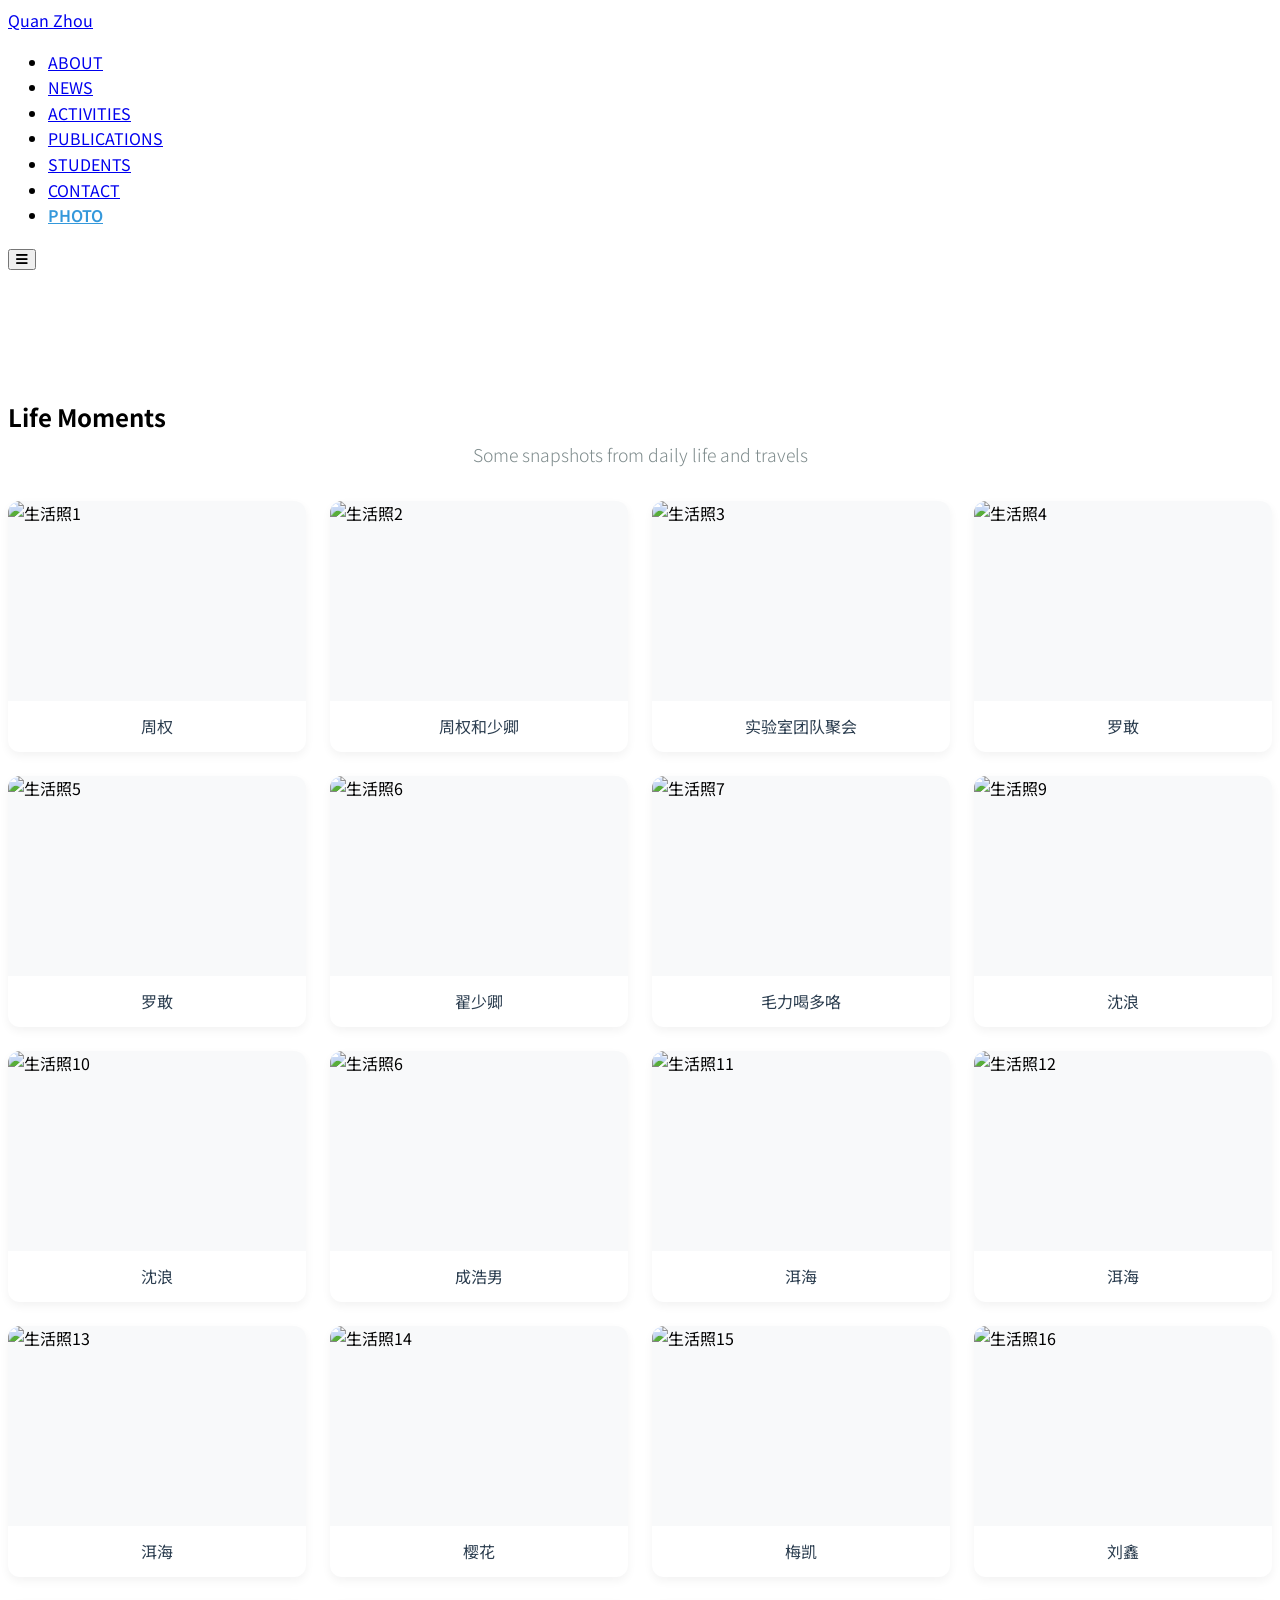
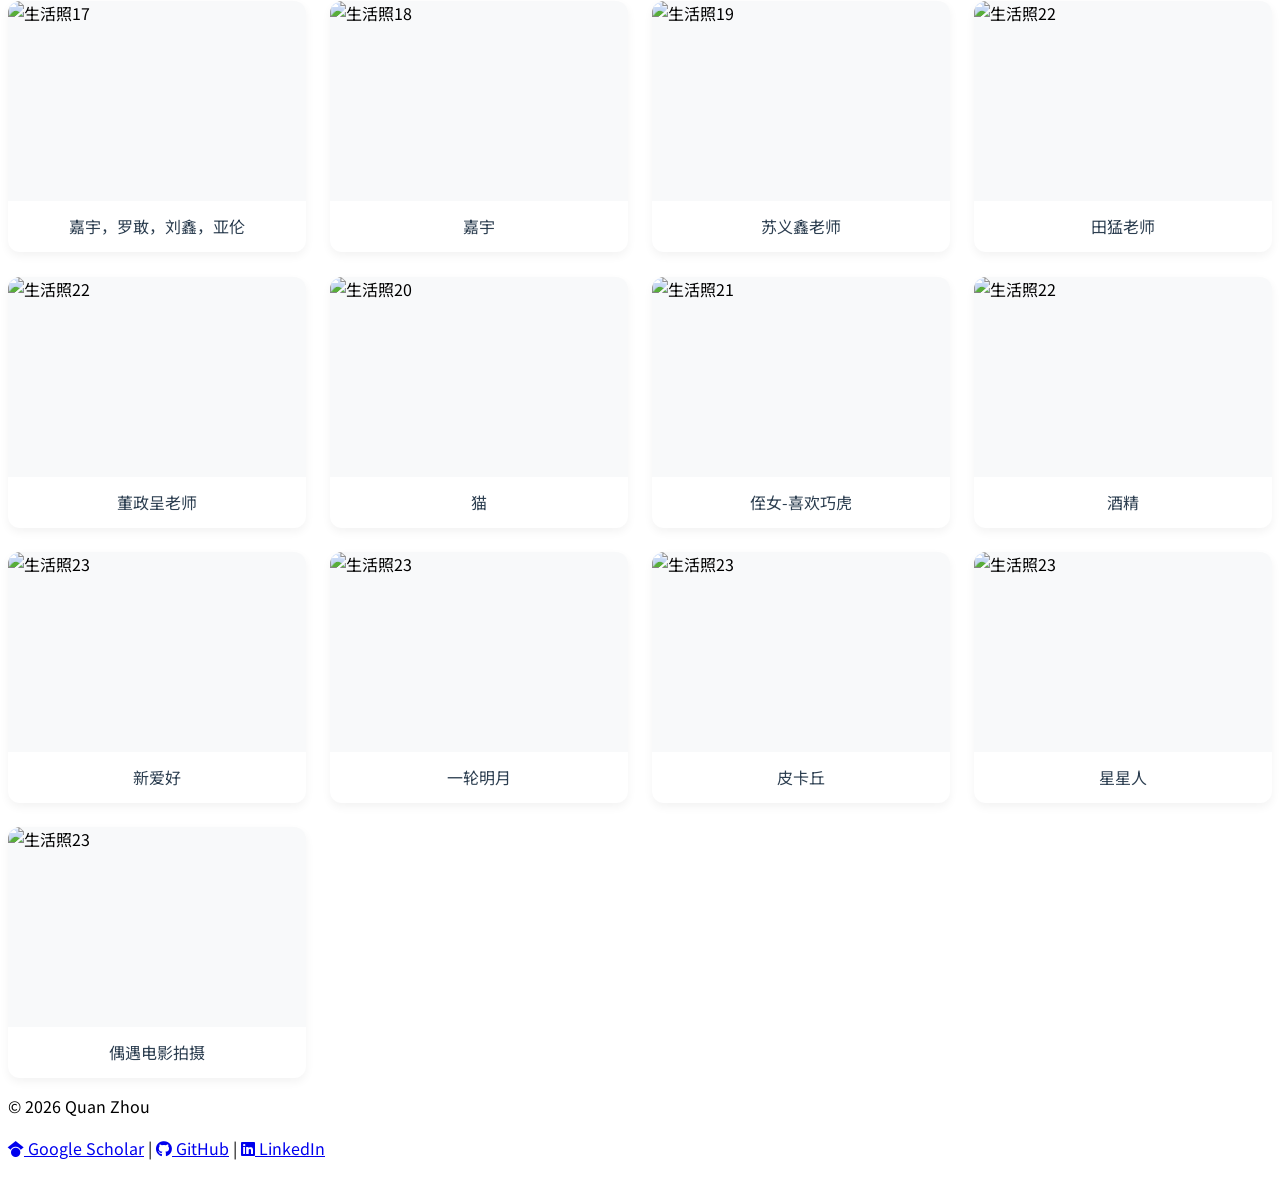
==== commit 8a058913: "Update photo.html" ====
--- a/photo.html
+++ b/photo.html
@@ -197,11 +197,11 @@
                 </div>
                 <div class="photo-item">
                     <img src="photo/4.jpg" alt="生活照4" loading="lazy">
-                    <div class="photo-caption">罗敢帅照1</div>
+                    <div class="photo-caption">罗敢</div>
                 </div>
                 <div class="photo-item">
                     <img src="photo/16.png " alt="生活照5" loading="lazy">
-                    <div class="photo-caption">罗敢帅照2</div>
+                    <div class="photo-caption">罗敢</div>
                 </div>
                 <div class="photo-item">
                     <img src="photo/1.jpg" alt="生活照6" loading="lazy">
